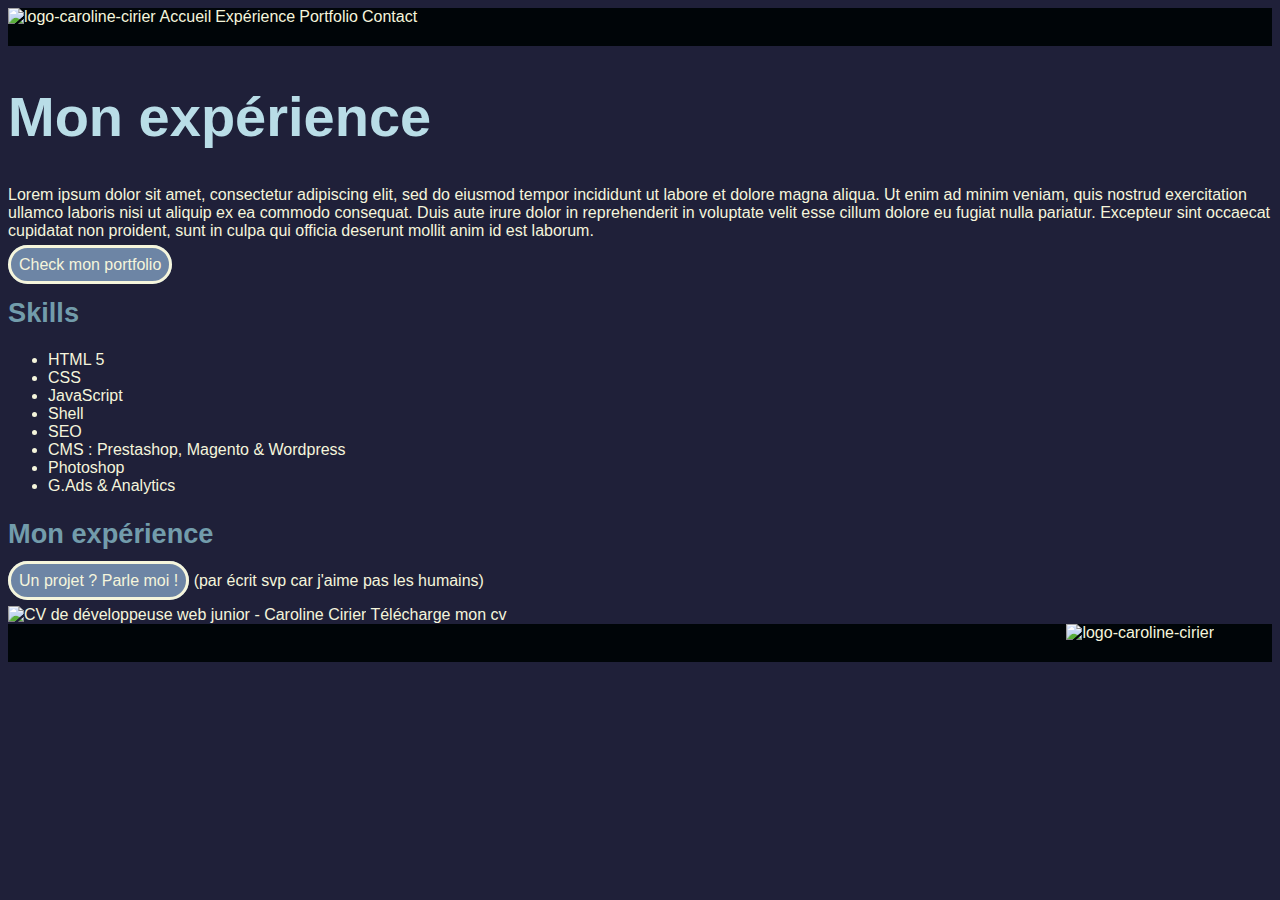
==== experience.html @ 9c713269 "Add files via upload" ====
<!DOCTYPE html>
<html lang="fr">
<head>
    <meta charset="UTF-8">
    <meta name="viewport" content="width=device-width, initial-scale=1.0">
    <title>Expérience - Caroline Cirier</title>
    <link rel="stylesheet" href="style-portfolio.css">
</head>
<body>
    <header>
        <nav>
            <a href="accueil.html"><img src="sources/logo-caroline-cirier.png" alt="logo-caroline-cirier"></a>
            <a href="accueil.html">Accueil</a>
            <a href="experience.html">Expérience</a>
            <a href="page-projets.html">Portfolio</a>
            <a href="">Contact</a>
        </nav>
    </header>

    <main>

        <h1>Mon expérience</h1>
        <p>Lorem ipsum dolor sit amet, consectetur adipiscing elit, sed do eiusmod tempor incididunt ut labore et dolore magna aliqua. Ut enim ad minim veniam, quis nostrud exercitation ullamco laboris nisi ut aliquip ex ea commodo consequat. Duis aute irure dolor in reprehenderit in voluptate velit esse cillum dolore eu fugiat nulla pariatur. Excepteur sint occaecat cupidatat non proident, sunt in culpa qui officia deserunt mollit anim id est laborum.</p>
        <a href="page-projets.html" class="cta-portfolio">Check mon portfolio</a>


        <h2>Skills</h2>
        <ul>
            <li>HTML 5</li>
            <li>CSS</li>
            <li>JavaScript</li>
            <li>Shell</li>
            <li>SEO</li>
            <li>CMS : Prestashop, Magento & Wordpress</li>
            <li>Photoshop</li>
            <li>G.Ads & Analytics</li>
        </ul>

        <h2>Mon expérience</h2>
        
        <p><a href="mailto:cirier.c@gmail.com" target="_blank" class="cta-demande-projet">Un projet ? Parle moi !</a> (par écrit svp car j'aime pas les humains)</p>
        <a href="sources/cv-caroline-cirier-developpeur-web-700px.jpg" target="_blank"><img src="sources/cv-caroline-cirier-developpeur-web-350px.jpg" alt="CV de développeuse web junior - Caroline Cirier" title="Clique pour agrandir"></a>
        <a href="sources/cv_caroline_cirier.pdf" target="_blank">Télécharge mon cv</a>

    </main>

    <footer class="footer">

        <a href="accueil.html"><img src="sources/logo-caroline-cirier.png" alt="logo-caroline-cirier"></a>
        <a href="https://www.linkedin.com/in/caroline-cirier/" target="_blank"><img src="sources/logo-linkedin-blanc.png" alt=""></a>
        <a href="https://github.com/carojy" target="_blank"><img src="sources/logo-github-blanc.png" alt=""></a>

    </footer>

</body>
</html>
---- style-portfolio.css ----
body{
    background-color: #1f2039;
    font-size: 1em;
}

h1{
    color: rgb(185, 221, 231);
    font-family: Verdana, Geneva, Tahoma, sans-serif;
    font-size: 3.5em;
}

h2 {
    color:rgb(114, 156, 171);
    font-family:Verdana, Geneva, Tahoma, sans-serif;
    font-size: 1.7em;
}

p, a, li {
    color: beige;
    font-family:'Trebuchet MS', 'Lucida Sans Unicode', 'Lucida Grande', 'Lucida Sans', Arial, sans-serif

}

a {
    text-decoration: none;
}


footer {
    text-align: right;
    padding: top 20px;
    padding-bottom: 20px;
    padding: left 50px;
    padding-right: 50px;
    background-color: rgb(0, 5, 8);
}

header {
    padding: top 20px;
    padding-bottom: 20px;
    padding: left 50px;
    padding-right: 50px;
    background-color: rgb(0, 5, 8);;
}

.cta-demande-projet, .cta-portfolio, .cta-experience {
border: solid;
border-radius: 50px;
padding: 8px;
background-color: rgba(168, 210, 246, 0.571);
}

.presentation {
    border-right: 1.3px skyblue solid;
    border-bottom: 1.1px skyblue solid;
    padding: 50px;

}
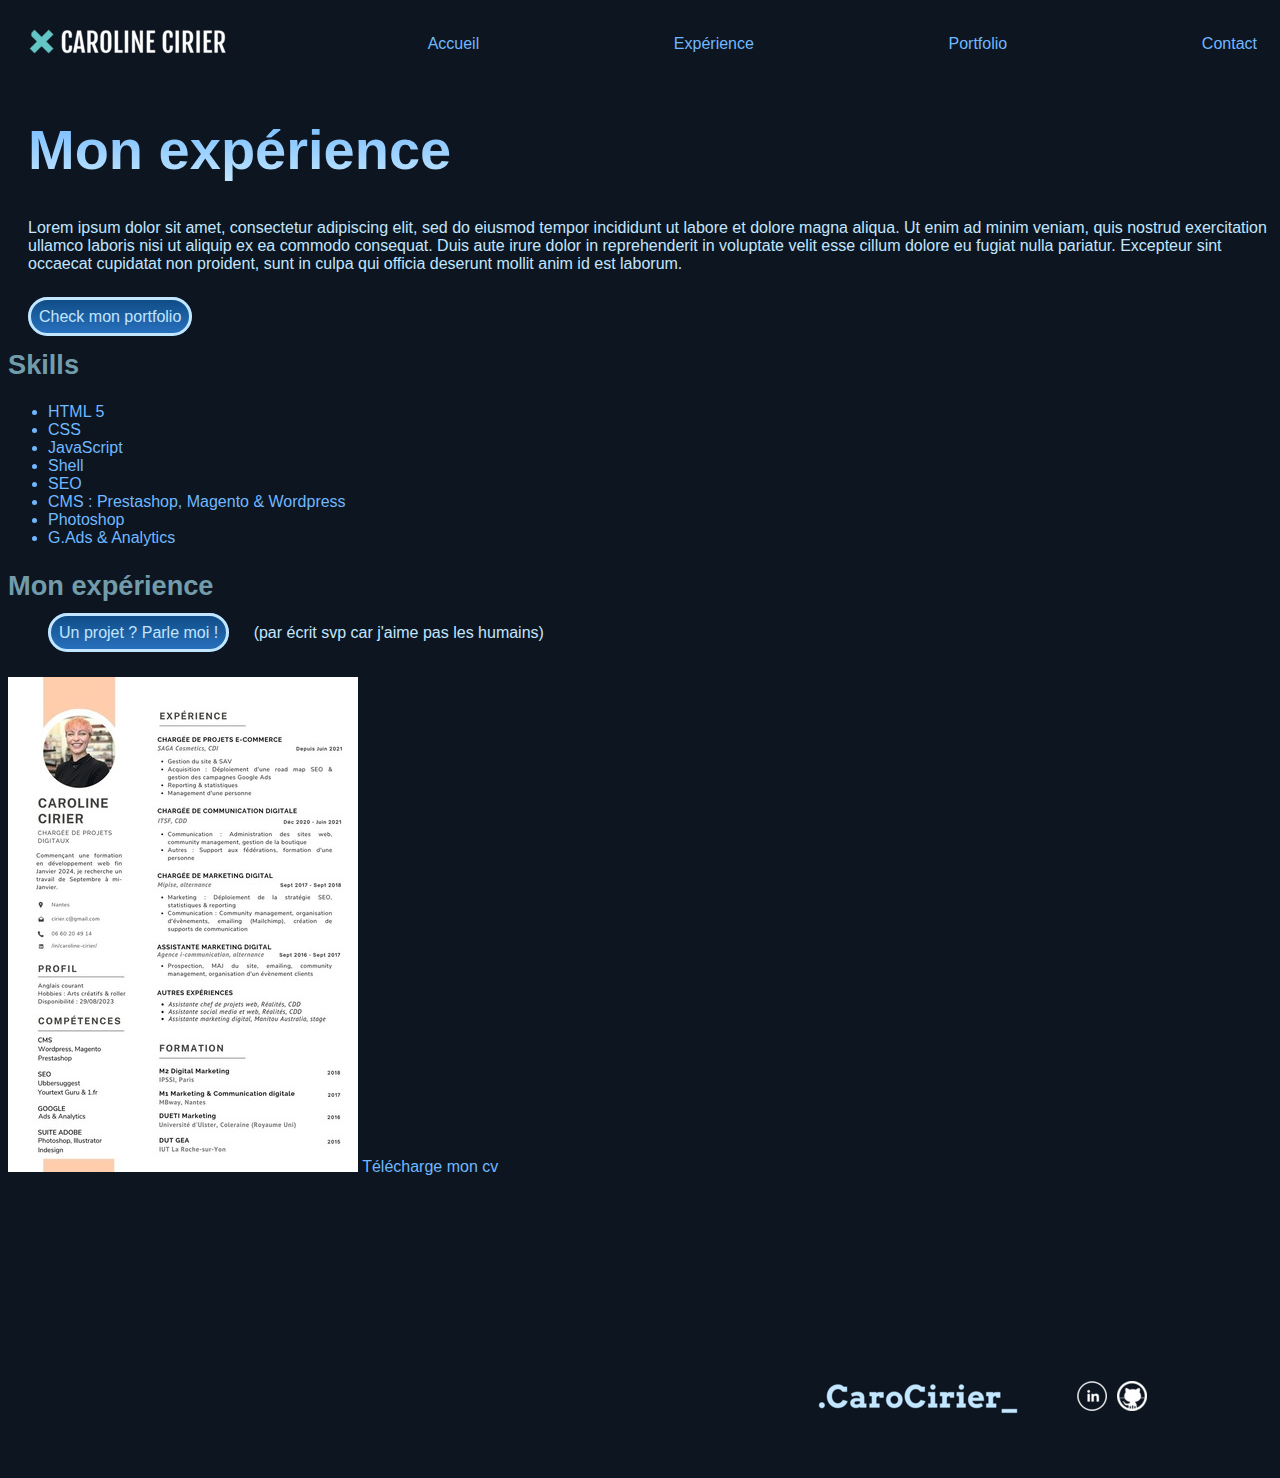
==== commit 858af6c8: "ajout marges" ====
--- a/experience.html
+++ b/experience.html
@@ -3,7 +3,7 @@
 <head>
     <meta charset="UTF-8">
     <meta name="viewport" content="width=device-width, initial-scale=1.0">
-    <title>Expérience - Caroline Cirier</title>
+    <title>Expérience - CaroCirier</title>
     <link rel="stylesheet" href="style-portfolio.css">
 </head>
 <body>
@@ -46,7 +46,7 @@
 
     <footer class="footer">
 
-        <a href="accueil.html"><img src="sources/logo-caroline-cirier.png" alt="logo-caroline-cirier"></a>
+        <a href="accueil.html"><img src="sources/logo-transparent-png-300px.png" alt="logo-caroline-cirier"></a>
         <a href="https://www.linkedin.com/in/caroline-cirier/" target="_blank"><img src="sources/logo-linkedin-blanc.png" alt=""></a>
         <a href="https://github.com/carojy" target="_blank"><img src="sources/logo-github-blanc.png" alt=""></a>
 
--- a/style-portfolio.css
+++ b/style-portfolio.css
@@ -1,58 +1,133 @@
 body{
-    background-color: #1f2039;
+    background-color: #0D1520;
+    color:#70B8FF;
     font-size: 1em;
+    font-family:'Montserrat', sans-serif;
+}
+
+nav{
+    display: flex;
+    flex-direction: row;
+    justify-content: space-between;
+    align-items: center;
+
+    margin-bottom: 0px;
+}
+
+
+nav a {
+    margin: 15px;
+}
+
+.menu{
+    font-size: 1.2em;
+    display: flex;
+    justify-content:flex-end;
+
+    margin-right: 120px;
+}
+
+footer {
+    display: flex;
+    justify-content: end;
+    align-items: center;
+
+    margin-right: 120px;
+    margin-top: 150px;
+}
+
+footer a {
+    margin: 5px;
 }
 
 h1{
-    color: rgb(185, 221, 231);
-    font-family: Verdana, Geneva, Tahoma, sans-serif;
+    background: -webkit-linear-gradient(#70B8FF, #C2E6FF);
+    -webkit-background-clip: text;
+    -webkit-text-fill-color: transparent;
     font-size: 3.5em;
+    
+    margin-left: 20px;
 }
 
 h2 {
     color:rgb(114, 156, 171);
-    font-family:Verdana, Geneva, Tahoma, sans-serif;
     font-size: 1.7em;
 }
 
-p, a, li {
-    color: beige;
-    font-family:'Trebuchet MS', 'Lucida Sans Unicode', 'Lucida Grande', 'Lucida Sans', Arial, sans-serif
+p{
+    color:#C2E6FF;
 
+    margin-left: 20px;
+    margin-bottom: 35px;
 }
 
 a {
+    color: #70B8FF;
     text-decoration: none;
 }
 
+.presentation {
+    border-left: 1.3px skyblue solid;
+    border-bottom: 1.1px skyblue solid;
 
-footer {
-    text-align: right;
-    padding: top 20px;
-    padding-bottom: 20px;
-    padding: left 50px;
-    padding-right: 50px;
-    background-color: rgb(0, 5, 8);
+    display: flex;
+    flex-direction: row;
+    justify-content: space-around;
+
+    width: 80%;
+    padding: 10px;
+    margin-left: 50px;
 }
 
-header {
-    padding: top 20px;
-    padding-bottom: 20px;
-    padding: left 50px;
-    padding-right: 50px;
-    background-color: rgb(0, 5, 8);;
+.presentation img{
+    margin-bottom: 20px;
+    margin-top: 50px;
 }
 
 .cta-demande-projet, .cta-portfolio, .cta-experience {
-border: solid;
-border-radius: 50px;
-padding: 8px;
-background-color: rgba(168, 210, 246, 0.571);
+    background: linear-gradient(#104D87, #2870BD);
+    color: #C2E6FF;
+
+    border: solid;
+    border-radius: 50px;
+
+    padding: 8px;
+    margin: 20px;
 }
 
-.presentation {
-    border-right: 1.3px skyblue solid;
-    border-bottom: 1.1px skyblue solid;
-    padding: 50px;
+.cta-demande-projet:hover, .cta-portfolio:hover, .cta-experience:hover {
+    font-size: large;
+    text-decoration: none;
+  }
 
+
+.typewriter-box {
+    display:inline-block;
+
+    margin-top: 0px; 
 }
+
+.typewriter-anim {
+    font-size: 3em;
+    font-family: monospace;
+    letter-spacing: 5px;
+    border-right: 5px solid;
+    white-space: nowrap;
+    overflow: hidden;
+    
+    animation: 
+        typing 3s steps(18),
+        cursor .5s step-end infinite alternate;
+
+    margin-top: 0px;
+    width: 100%;
+}
+
+@keyframes cursor {
+    50% { border-color: transparent}
+}
+
+@keyframes typing {
+    from {width: 0}
+}
+
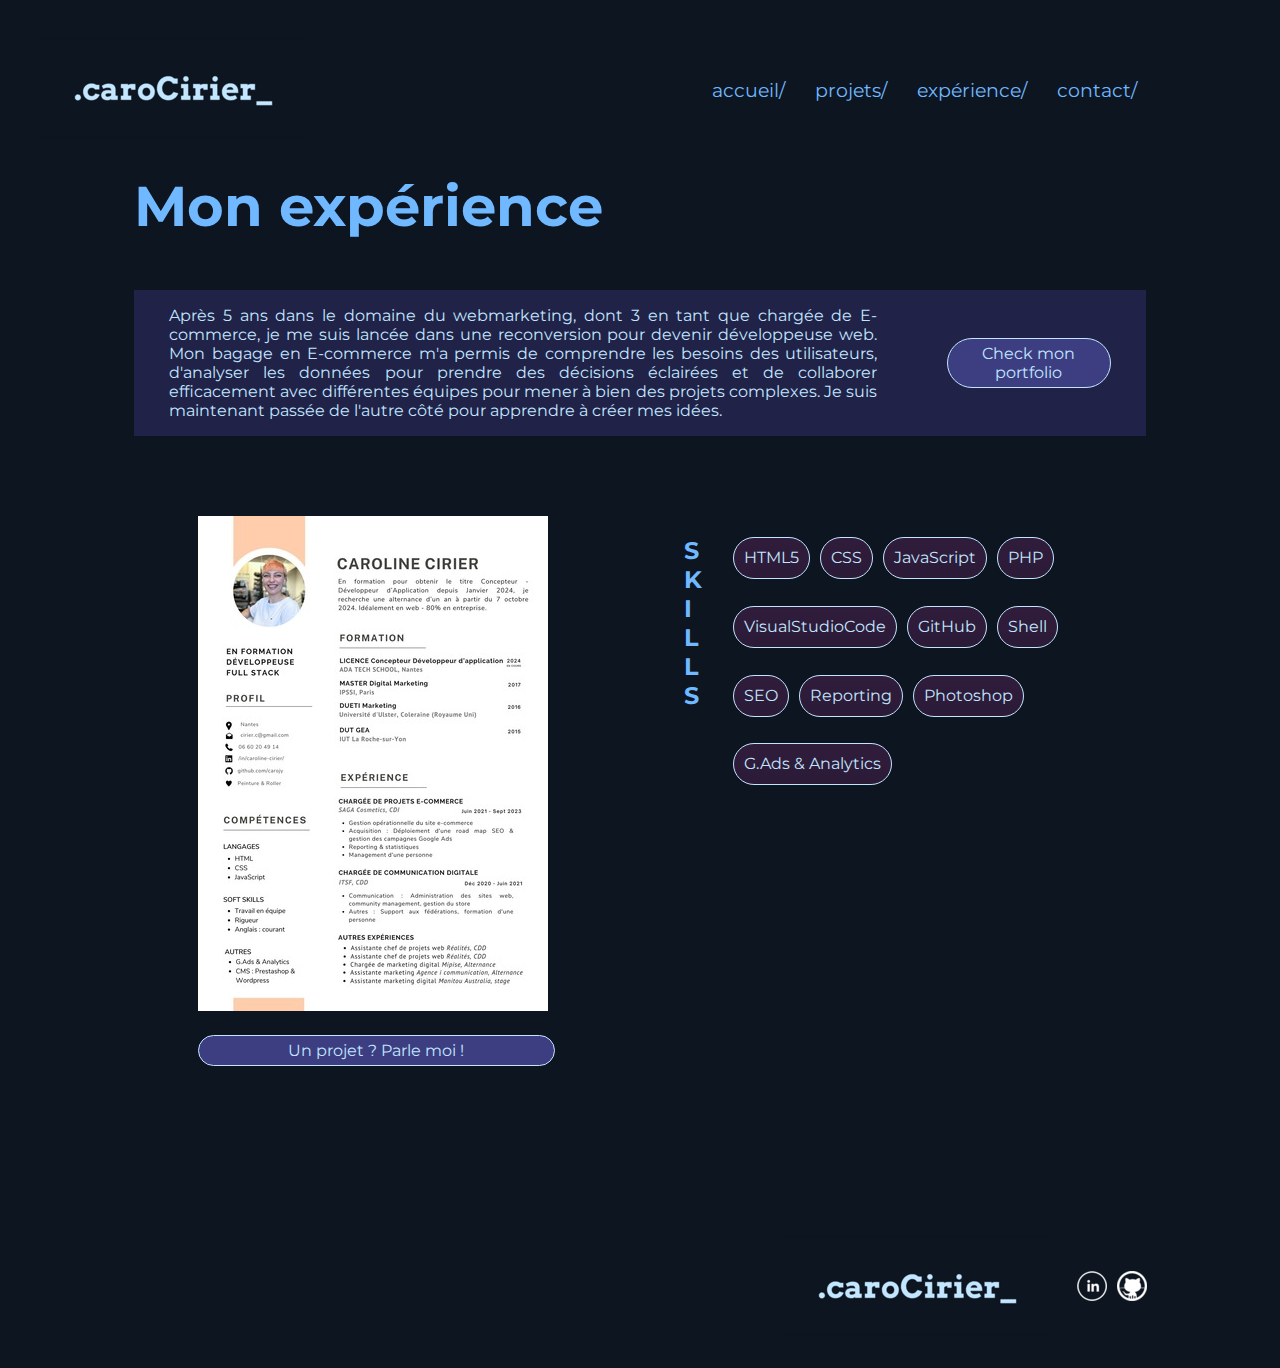
==== commit a5a82605: "ajout marges et page projets" ====
--- a/experience.html
+++ b/experience.html
@@ -4,51 +4,66 @@
     <meta charset="UTF-8">
     <meta name="viewport" content="width=device-width, initial-scale=1.0">
     <title>Expérience - CaroCirier</title>
-    <link rel="stylesheet" href="style-portfolio.css">
+    <link rel="stylesheet" href="style-experience.css">
+
+    <link rel="preconnect" href="https://fonts.googleapis.com">
+    <link rel="preconnect" href="https://fonts.gstatic.com" crossorigin>
+    <link href="https://fonts.googleapis.com/css2?family=Manrope&family=Montserrat&display=swap" rel="stylesheet">
 </head>
 <body>
     <header>
         <nav>
-            <a href="accueil.html"><img src="sources/logo-caroline-cirier.png" alt="logo-caroline-cirier"></a>
-            <a href="accueil.html">Accueil</a>
-            <a href="experience.html">Expérience</a>
-            <a href="page-projets.html">Portfolio</a>
-            <a href="">Contact</a>
+            <a href="accueil.html"><img src="sources/logo-transparent-png.png" alt="logo-caroline-cirier"></a>
+        <div class="menu">
+            <a href="accueil.html">accueil/</a>
+            <a href="page-projets.html">projets/</a>
+            <a href="experience.html">expérience/</a>
+            <a href="">contact/</a>
+        </div>
         </nav>
     </header>
 
     <main>
 
         <h1>Mon expérience</h1>
-        <p>Lorem ipsum dolor sit amet, consectetur adipiscing elit, sed do eiusmod tempor incididunt ut labore et dolore magna aliqua. Ut enim ad minim veniam, quis nostrud exercitation ullamco laboris nisi ut aliquip ex ea commodo consequat. Duis aute irure dolor in reprehenderit in voluptate velit esse cillum dolore eu fugiat nulla pariatur. Excepteur sint occaecat cupidatat non proident, sunt in culpa qui officia deserunt mollit anim id est laborum.</p>
-        <a href="page-projets.html" class="cta-portfolio">Check mon portfolio</a>
+        <div class="entete">
+            <p>Après 5 ans dans le domaine du webmarketing, dont 3 en tant que chargée de E-commerce, je me suis lancée dans une reconversion pour devenir développeuse web. Mon bagage en E-commerce m'a permis de comprendre les besoins des utilisateurs, d'analyser les données pour prendre des décisions éclairées et de collaborer efficacement avec différentes équipes pour mener à bien des projets complexes. Je suis maintenant passée de l'autre côté pour apprendre à créer mes idées.</p>
+            <a href="page-projets.html" class="cta-portfolio">Check mon portfolio</a>
+        </div>
 
 
-        <h2>Skills</h2>
-        <ul>
-            <li>HTML 5</li>
-            <li>CSS</li>
-            <li>JavaScript</li>
-            <li>Shell</li>
-            <li>SEO</li>
-            <li>CMS : Prestashop, Magento & Wordpress</li>
-            <li>Photoshop</li>
-            <li>G.Ads & Analytics</li>
-        </ul>
+        <div class="experience">
+            <div class="CV">
+                <a href="sources/cv-caroline-cirier-developpeur-web-700px.jpg" target="_blank"><img src="sources/cv-caroline-cirier-developpeur-web-350px.jpg" alt="CV de développeuse web junior - Caroline Cirier" title="Clique pour agrandir"></a>
+                <a href="mailto:cirier.c@gmail.com" target="_blank" class="cta-demande-projet">Un projet ? Parle moi !</a>
+            </div>
 
-        <h2>Mon expérience</h2>
-        
-        <p><a href="mailto:cirier.c@gmail.com" target="_blank" class="cta-demande-projet">Un projet ? Parle moi !</a> (par écrit svp car j'aime pas les humains)</p>
-        <a href="sources/cv-caroline-cirier-developpeur-web-700px.jpg" target="_blank"><img src="sources/cv-caroline-cirier-developpeur-web-350px.jpg" alt="CV de développeuse web junior - Caroline Cirier" title="Clique pour agrandir"></a>
-        <a href="sources/cv_caroline_cirier.pdf" target="_blank">Télécharge mon cv</a>
+            <div class="skills">
+                <h2>S<br>K<br>I<br>L<br>L<br>S</h2>
+                <p>
+                    <span class="bulle">HTML5</span>
+                    <span class="bulle">CSS</span>
+                    <span class="bulle">JavaScript</span>
+                    <span class="bulle">PHP</span>
+                    <span class="bulle">VisualStudioCode</span>
+                    <span class="bulle">GitHub</span>
+                    <span class="bulle">Shell</span>
+                    <span class="bulle">SEO</span>
+                    <span class="bulle">Reporting</span>
+                    <span class="bulle">Photoshop</span>
+                    <span class="bulle">G.Ads & Analytics</span>
+                </p>
+            </div>
+            
+        </div>
 
     </main>
 
     <footer class="footer">
 
-        <a href="accueil.html"><img src="sources/logo-transparent-png-300px.png" alt="logo-caroline-cirier"></a>
-        <a href="https://www.linkedin.com/in/caroline-cirier/" target="_blank"><img src="sources/logo-linkedin-blanc.png" alt=""></a>
-        <a href="https://github.com/carojy" target="_blank"><img src="sources/logo-github-blanc.png" alt=""></a>
+        <a href="accueil.html"><img src="sources/logo-transparent-png.png" alt="logo-caroline-cirier"></a>
+        <a href="https://www.linkedin.com/in/caroline-cirier/" target="_blank"><img src="sources/logo-linkedin-blanc.png" alt="logo linkedin"></a>
+        <a href="https://github.com/carojy" target="_blank"><img src="sources/logo-github-blanc.png" alt="logo github"></a>
 
     </footer>
 
--- a/style-experience.css
+++ b/style-experience.css
@@ -0,0 +1,146 @@
+body{
+    background-color: #0D1520;
+    color:#70B8FF;
+    font-size: 1em;
+    font-family:'Montserrat', sans-serif;
+}
+
+nav{
+    display: flex;
+    flex-direction: row;
+    justify-content: space-between;
+    align-items: center;
+
+    margin-bottom: 0px;
+}
+
+nav a {
+    margin: 15px;
+}
+
+.menu{
+    font-size: 1.2em;
+    display: flex;
+    justify-content:flex-end;
+
+    margin-right: 120px;
+}
+
+footer {
+    display: flex;
+    justify-content: end;
+    align-items: center;
+
+    margin-right: 120px;
+    margin-top: 150px;
+}
+
+footer a {
+    margin: 5px;
+}
+
+h1{
+    color: linear-gradient(#70B8FF, #C2E6FF);
+    font-size: 3.5em;
+    
+
+    width: 80%;
+    margin: 0 auto 50px auto;
+}
+
+a {
+    color: #70B8FF;
+    text-decoration: none;
+}
+
+.entete {
+    background-color: #202248;
+    display: flex;
+    justify-content: space-around;
+    align-items: center;
+
+    width: 80%;
+    margin: 0 auto 80px auto;
+}
+
+.entete p {
+    color:#C2E6FF;
+    text-align: justify;
+
+    width: 70%;
+}
+
+.cta-portfolio, .cta-demande-projet {
+    background: #3D3E82;
+    color: #C2E6FF;
+    text-align: center;
+
+    border: solid;
+    border-width: 0.1em;
+    border-radius: 50px;
+
+    padding: 5px 5px 5px 5px;
+    width: 78%;
+}
+
+.cta-portfolio {
+    width: 15%;
+    height: 30%;
+}
+
+.cta-portfolio:hover, .cta-demande-projet:hover {
+    background-color: #3d3e8293;
+    text-decoration: none;
+  }
+
+.experience{
+    display: flex;
+
+    width: 70%;
+    margin:50px auto 0 auto;
+}
+
+.CV {
+    display: flex;
+    flex-direction: column;
+
+    width: 50%;
+}
+
+.CV img {
+    margin-bottom: 20px;
+}
+
+
+.skills{
+    display: flex;
+    justify-content: flex-end;
+    
+    width: 50%;
+}
+
+.skills h2{
+    width: 10%;
+}
+
+.skills p{
+    display: flex;
+    flex-wrap: wrap;
+
+    width: 80%;
+    height: 50%;
+}
+.bulle{ 
+    background: linear-gradient(#301c3b, #301c3bdc);
+    color: #C2E6FF;
+    text-align: center;
+
+    border: solid;
+    border-width: 0.1em;
+    border-radius: 50px;
+
+    height: 20px;
+    margin: 5px;
+    padding: 10px;
+}
+
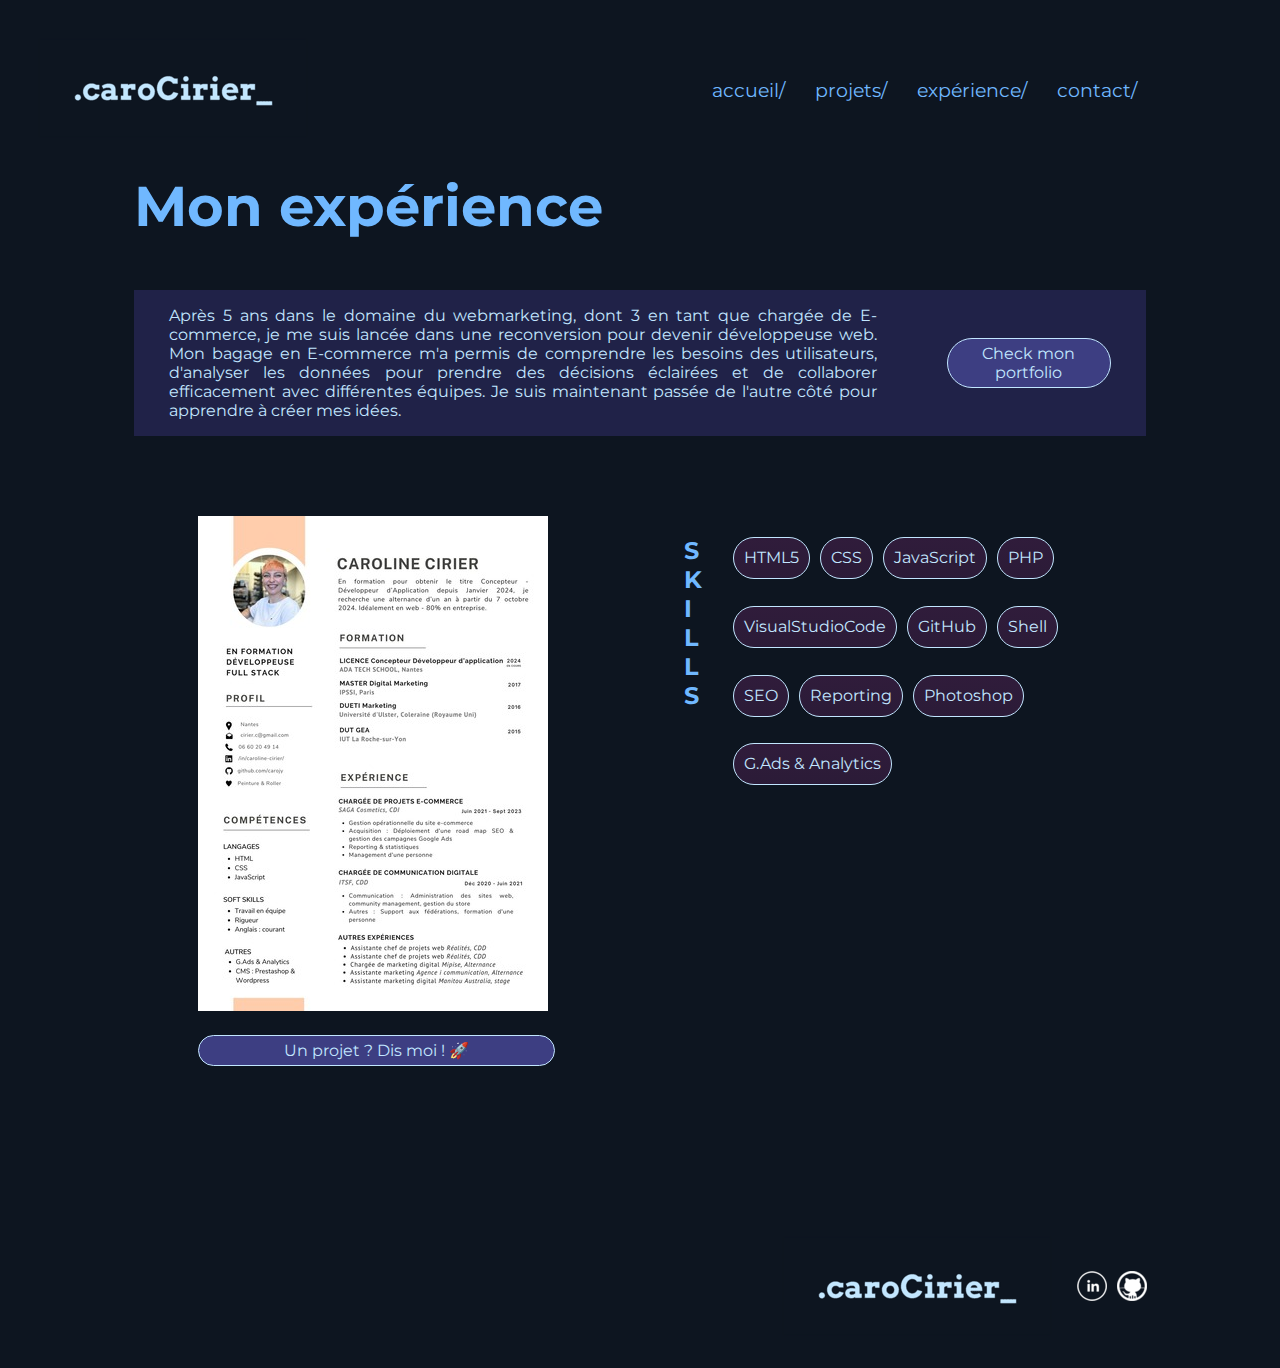
==== commit e30c77d3: "sauvegarde" ====
--- a/experience.html
+++ b/experience.html
@@ -18,7 +18,7 @@
             <a href="accueil.html">accueil/</a>
             <a href="page-projets.html">projets/</a>
             <a href="experience.html">expérience/</a>
-            <a href="">contact/</a>
+            <a href="contact.html">contact/</a>
         </div>
         </nav>
     </header>
@@ -27,7 +27,7 @@
 
         <h1>Mon expérience</h1>
         <div class="entete">
-            <p>Après 5 ans dans le domaine du webmarketing, dont 3 en tant que chargée de E-commerce, je me suis lancée dans une reconversion pour devenir développeuse web. Mon bagage en E-commerce m'a permis de comprendre les besoins des utilisateurs, d'analyser les données pour prendre des décisions éclairées et de collaborer efficacement avec différentes équipes pour mener à bien des projets complexes. Je suis maintenant passée de l'autre côté pour apprendre à créer mes idées.</p>
+            <p>Après 5 ans dans le domaine du webmarketing, dont 3 en tant que chargée de E-commerce, je me suis lancée dans une reconversion pour devenir développeuse web. Mon bagage en E-commerce m'a permis de comprendre les besoins des utilisateurs, d'analyser les données pour prendre des décisions éclairées et de collaborer efficacement avec différentes équipes. Je suis maintenant passée de l'autre côté pour apprendre à créer mes idées.</p>
             <a href="page-projets.html" class="cta-portfolio">Check mon portfolio</a>
         </div>
 
@@ -35,7 +35,7 @@
         <div class="experience">
             <div class="CV">
                 <a href="sources/cv-caroline-cirier-developpeur-web-700px.jpg" target="_blank"><img src="sources/cv-caroline-cirier-developpeur-web-350px.jpg" alt="CV de développeuse web junior - Caroline Cirier" title="Clique pour agrandir"></a>
-                <a href="mailto:cirier.c@gmail.com" target="_blank" class="cta-demande-projet">Un projet ? Parle moi !</a>
+                <a href="mailto:cirier.c@gmail.com" target="_blank" class="cta-demande-projet">Un projet ? Dis moi ! &#x1F680;</a>
             </div>
 
             <div class="skills">
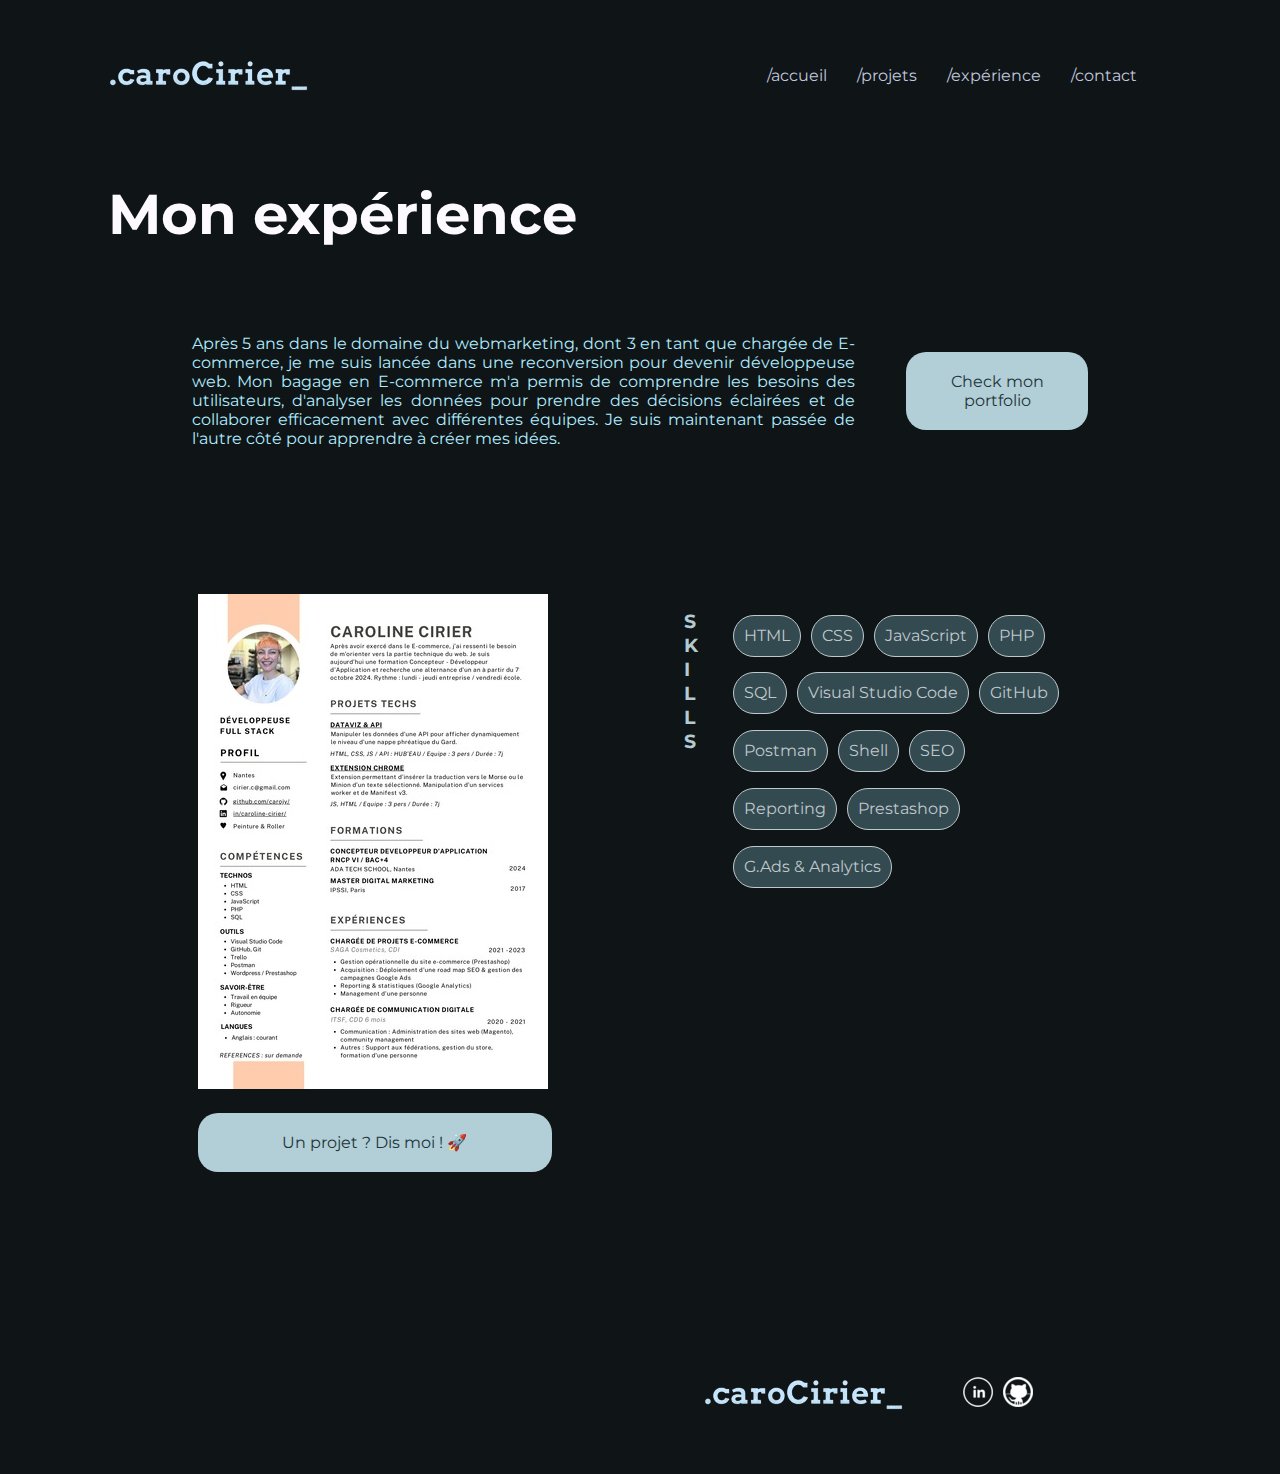
==== commit 623de53e: "maj css" ====
--- a/experience.html
+++ b/experience.html
@@ -4,24 +4,37 @@
     <meta charset="UTF-8">
     <meta name="viewport" content="width=device-width, initial-scale=1.0">
     <title>Expérience - CaroCirier</title>
-    <link rel="stylesheet" href="style-experience.css">
+    <link rel="stylesheet" href="styles.css">
 
     <link rel="preconnect" href="https://fonts.googleapis.com">
     <link rel="preconnect" href="https://fonts.gstatic.com" crossorigin>
     <link href="https://fonts.googleapis.com/css2?family=Manrope&family=Montserrat&display=swap" rel="stylesheet">
+
+
+    
 </head>
 <body>
-    <header>
-        <nav>
-            <a href="accueil.html"><img src="sources/logo-transparent-png.png" alt="logo-caroline-cirier"></a>
-        <div class="menu">
-            <a href="accueil.html">accueil/</a>
-            <a href="page-projets.html">projets/</a>
-            <a href="experience.html">expérience/</a>
-            <a href="contact.html">contact/</a>
-        </div>
-        </nav>
-    </header>
+    <nav id="nav">
+        <a href="https://carocirier.fr/" class="logo"><img src="sources/logo.png" alt="logo-caroline-cirier"></a>
+
+        <ul>
+            <li>
+                <a href="https://carocirier.fr/">/accueil</a>
+            </li>
+            <li>
+                <a href="page-projets.html">/projets</a>
+            </li>
+            <li>
+                <a href="experience.html">/expérience</a>
+            </li>
+            <li>
+                <a href="contact.php">/contact</a>
+            </li>
+        </ul>
+
+        <div id="icons"></div>
+    
+    </nav>
 
     <main>
 
@@ -35,22 +48,24 @@
         <div class="experience">
             <div class="CV">
                 <a href="sources/cv-caroline-cirier-developpeur-web-700px.jpg" target="_blank"><img src="sources/cv-caroline-cirier-developpeur-web-350px.jpg" alt="CV de développeuse web junior - Caroline Cirier" title="Clique pour agrandir"></a>
-                <a href="mailto:cirier.c@gmail.com" target="_blank" class="cta-demande-projet">Un projet ? Dis moi ! &#x1F680;</a>
+                <a href="mailto:cirier.c@gmail.com" target="_blank" class="cta-contact">Un projet ? Dis moi ! &#x1F680;</a>
             </div>
 
             <div class="skills">
                 <h2>S<br>K<br>I<br>L<br>L<br>S</h2>
                 <p>
-                    <span class="bulle">HTML5</span>
+                    <span class="bulle">HTML</span>
                     <span class="bulle">CSS</span>
                     <span class="bulle">JavaScript</span>
                     <span class="bulle">PHP</span>
-                    <span class="bulle">VisualStudioCode</span>
+                    <span class="bulle">SQL</span>
+                    <span class="bulle">Visual Studio Code</span>
                     <span class="bulle">GitHub</span>
+                    <span class="bulle">Postman</span>
                     <span class="bulle">Shell</span>
                     <span class="bulle">SEO</span>
                     <span class="bulle">Reporting</span>
-                    <span class="bulle">Photoshop</span>
+                    <span class="bulle">Prestashop</span>
                     <span class="bulle">G.Ads & Analytics</span>
                 </p>
             </div>
@@ -61,11 +76,11 @@
 
     <footer class="footer">
 
-        <a href="accueil.html"><img src="sources/logo-transparent-png.png" alt="logo-caroline-cirier"></a>
+        <a href="https://carocirier.fr/"><img src="sources/logo.png" alt="logo-caroline-cirier"></a>
         <a href="https://www.linkedin.com/in/caroline-cirier/" target="_blank"><img src="sources/logo-linkedin-blanc.png" alt="logo linkedin"></a>
         <a href="https://github.com/carojy" target="_blank"><img src="sources/logo-github-blanc.png" alt="logo github"></a>
 
     </footer>
-
+    <script src="script_portfolio.js"></script>
 </body>
 </html>--- a/styles.css
+++ b/styles.css
@@ -0,0 +1,535 @@
+/*COMMUN*/
+
+body{
+    background-color: #0f1416;
+    color:#fdfaff;
+    font-size: 1em;
+    font-family:'Montserrat', sans-serif;
+}
+
+
+.logo{
+    margin-left: 50px;
+}
+
+
+li {
+    list-style: none;
+}
+
+
+li a {
+    color: #c0c8df;
+
+    padding: 15px;
+}
+
+
+a, a:visited {
+    text-decoration: none;
+}
+
+
+nav{
+    display: flex;
+    align-items: center;
+}
+
+
+nav ul {
+    display: flex;
+    justify-content: flex-end;
+
+    margin-right: 120px;
+    width: 60vw;
+}
+
+
+#icons {
+    cursor: pointer;
+    display: none;
+
+    margin-left: 50vw;
+}
+
+
+.logo{
+    width: 30vw;
+}
+
+
+footer {
+    display: flex;
+    flex-direction: row;
+    align-items: center;
+
+    margin-left: 50vw;
+    margin-right: 15vw;
+    margin-top: 150px;
+}
+
+
+footer a {
+    margin: 5px;
+}
+
+
+h1{
+    color: #fdfaff;
+    font-size: 3.5em;
+    
+    margin-left: 100px;
+}
+
+
+h2 {
+    color:#b2cbd3;
+    font-size: 1.2em;
+
+    margin-left: 20px;
+}
+
+
+
+/*ACCUEIL*/
+
+.presentation {
+    display: flex;
+    flex-direction: row;
+    justify-content: space-around;
+
+    width: 75%;
+    padding: 10px;
+    margin-left: 80px;
+}
+
+
+.presentation h1{
+    margin: 20px 0 0 20px;
+}
+
+
+.presentation img{
+    margin-bottom: 20px;
+    margin-top: 25px;
+}
+
+
+.cta-experience {
+    background-color: #0f1416;
+    border: 0.1px solid #899295;
+    border-radius: 20px;
+    color: #85d1e8;
+    font-size: 1em;
+    
+    padding: 8px;
+    margin: 20px;
+}
+
+
+.cta-experience:hover {
+    background-color:#182226;
+    text-decoration: none;
+}
+
+
+.typewriter-box {
+    display:inline-block;
+
+    margin-top: 0px; 
+}
+
+.typewriter-anim {
+    font-size: 3em;
+    font-family: monospace;
+    letter-spacing: 4px;
+    border-right: 5px solid;
+    white-space: nowrap;
+    overflow: hidden;
+    
+    animation: 
+        typing 3s steps(25),
+        cursor .5s step-end infinite alternate;
+
+    margin-top: 0px;
+    width: 100%;
+}
+
+@keyframes cursor {
+    50% { border-color: transparent};
+}
+
+@keyframes typing {
+    from {width: 0};
+}
+
+
+.texte {
+    color:#c0c4eb;
+
+    width: 80%;
+    margin: 0 40px 35px 20px;
+
+}
+
+
+.presentation .logos-social-media a {
+    margin-left: 10px;
+}
+
+
+.presentation .logos-social-media {
+    margin-left: 10px;
+}
+
+
+/* PROJETS */
+
+.projets {
+    display: grid;
+    grid-template-columns: 1fr 1fr;
+    grid-template-rows: 300px 300px;
+    gap: 55px;
+    
+    width: 80%;
+    margin: 0 auto 0 auto;
+    padding-bottom: 50px;
+}
+
+
+.projets img {
+    width: 100%;
+    height: 100%;
+
+}
+
+
+.lien-conteneur-projet {
+    position: relative;
+}
+
+
+.projet-hover {
+    position: absolute;
+    top: 0;
+    left: 0;
+    right: 0;
+    bottom: 0;
+    display: flex;
+    align-items: center;
+    justify-content: center;
+    font-size: 1.2em;
+    color: white;
+    background-color: rgba(0, 0, 0, 0.7);
+    display: none;
+
+}
+
+
+.text-hover{
+    width: 80%;
+
+}
+
+
+.voir-github{
+    font-size: small;
+}
+
+
+.lien-conteneur-projet:hover .projet-hover {
+    display: flex;
+}
+  
+
+.entete .cta-demande-projet{
+    padding: 20px;
+}
+
+/*EXPERIENCE*/
+
+.entete {
+    display: flex;
+    justify-content: space-around;
+    align-items: center;
+
+    width: 75%;
+    padding: 10px;
+    margin: 60px auto 120px auto;
+}
+
+
+.entete p {
+    color:#b0ecff;
+    text-align: justify;
+
+    width: 70%;
+}
+
+
+.cta-portfolio, .cta-demande-projet, .cta-contact {
+    background: #b2ced6;
+    color: #1d343a;
+    text-align: center;
+    border-width: 0.1em;
+    border-radius: 20px;
+
+    padding: 20px;
+}
+
+
+.cta-portfolio {
+    width: 15%;
+    height: 30%;
+}
+
+
+.cta-portfolio:hover, .cta-demande-projet:hover, .cta-contact:hover {
+    background-color: #bbcfd4;
+    text-decoration: none;
+}
+
+
+.experience{
+    display: flex;
+
+    width: 70%;
+    margin:50px auto 0 auto;
+}
+
+
+.CV {
+    display: flex;
+    flex-direction: column;
+
+    width: 50%;
+}
+
+
+.CV img {
+    margin-bottom: 20px;
+}
+
+
+.skills{
+    display: flex;
+    justify-content: flex-end;
+    
+    width: 50%;
+}
+
+
+.skills h2{
+    width: 10%;
+}
+
+
+.skills p{
+    display: flex;
+    flex-wrap: wrap;
+
+    width: 80%;
+    height: 50%;
+}
+
+
+.bulle{ 
+    background: #344a51;
+    color: #bfc8cb;
+    text-align: center;
+
+    border: solid;
+    border-width: 0.1em;
+    border-radius: 50px;
+
+    height: 20px;
+    margin: 5px;
+    padding: 10px;
+}
+
+
+.cta-contact{
+    width: 71%;
+}
+
+
+
+/* CONTACT */
+
+
+form {
+    display:flex;
+    flex-direction: column;
+
+    margin: auto;
+    width: 50%;
+}
+
+
+input, textarea {
+    padding: 10px;
+    color: #cee7ef;
+    border:0.5px solid #bfc8cb;
+    background-color:#1d222a;
+    outline: none;
+    border-radius: 15px;
+
+    margin: 25px 0px 25px 0;
+}
+
+
+fieldset{
+    background-color: #004e5d;
+    border-radius: 6px;
+    border:1px solid #b0ecff;
+
+    margin-top: 30px;
+}
+
+
+.text-box{
+    display: flex;
+    justify-content: center;
+    flex-direction: column;
+}
+
+
+legend {
+    background-color: #b2cbd3;
+    border-radius: 5px;
+    color: #0f1416;
+
+    padding: 5px;
+}
+
+
+label{
+    padding: 5px;
+    margin-top: 20px;
+}
+
+
+#bouton{
+    background-color: #0f1416;
+    border: 0.1px solid #899295;
+    border-radius: 20px;
+    color: #85d1e8;
+}
+
+
+#bouton:hover{
+    background-color:#182226;
+}
+
+
+.message {
+    margin: 50px 100px 50px 100px;
+}
+
+/* RESPONSIVITE */
+
+@media(max-width:850px){
+    body{
+        margin: 0;
+        padding: 0;
+        width: 90%;
+    }
+
+    #icons{
+        display: block;
+    }
+
+    #icons::before{
+        content: "\2630";
+        font-size: 2rem;
+        color:#4eaba980;
+    }
+
+    .active #icons::before{
+        content: "\2715";
+        position: absolute;
+        font-size: 2rem;
+        color:black;
+        font-weight: bold;
+        background-color: #71fff65c;
+        transition: 0.70s;
+        
+        margin-top: 15px;
+    }
+
+    nav{
+        font-size: 2em;
+        width: 100%;
+    }
+    
+    nav ul{
+        position: fixed;
+        left: -150%;
+        top: 5%;
+        flex-direction: column;
+
+        text-align: center;
+        transition: 0.30s;
+        background:#71fff5;
+        border-radius: 15px;
+
+        padding: 0;
+        width: 100%;
+
+    }
+
+    nav li{
+        padding: 20px 0;
+    }
+
+    nav.active ul{
+        left:0;
+        width: 80%;
+
+        margin-left: 10vw;
+    }
+
+    a{
+        text-transform: uppercase;
+    }
+
+    nav a, nav a:visited {
+        color: black;
+        text-decoration: none;
+    }
+
+    .presentation {
+        display: flex;
+        flex-direction: column;
+        justify-content: center;
+    }
+
+    .texte{
+        margin: 0 40px 53px 20px;
+    }
+
+    .presentation img{
+        margin-bottom: 0px;
+        margin-top: 50px;
+    }
+
+    .typewriter-anim {
+        font-size: 2.2em;
+    }
+
+    .logos-social-media a {
+        display: flex;
+        flex-direction: row;
+
+        margin-right: 2vw;
+        margin-left: 0;
+    }
+
+    #logo-footer {
+        width: 60%;
+    }
+
+    footer {
+        margin-left: 0px;
+    }
+}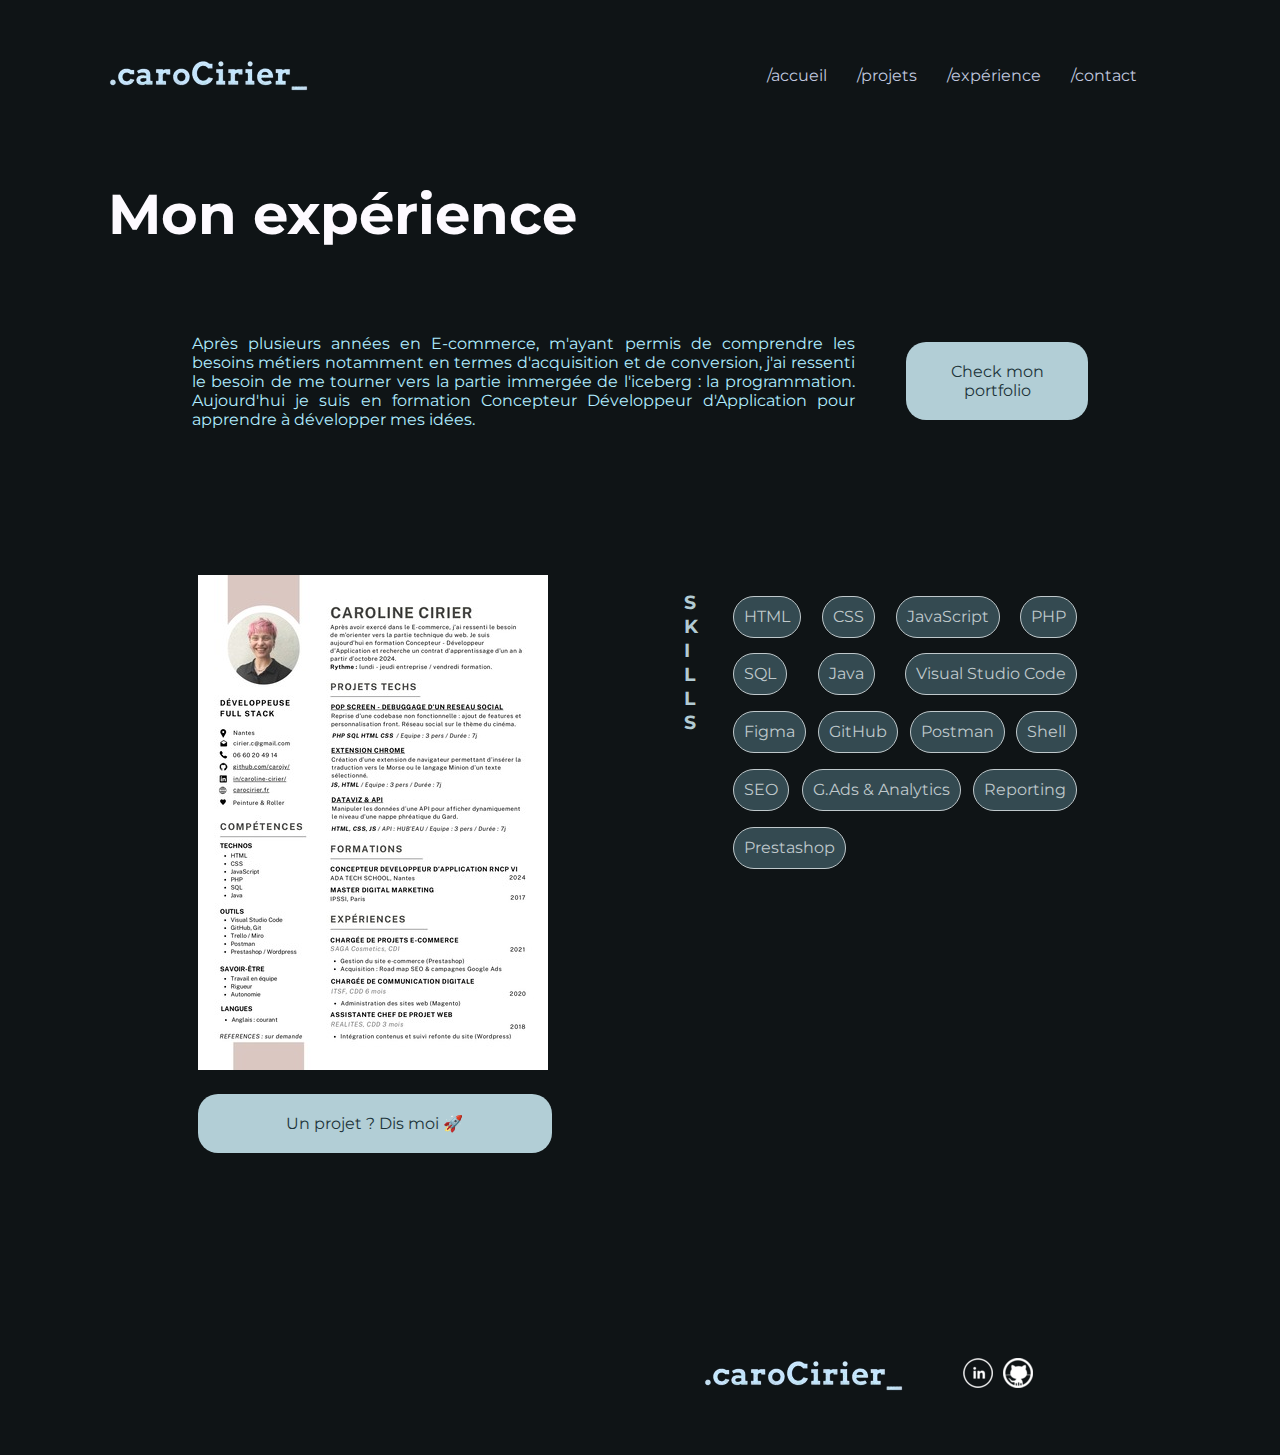
==== commit efef1fed: "clean code" ====
--- a/experience.html
+++ b/experience.html
@@ -3,13 +3,20 @@
 <head>
     <meta charset="UTF-8">
     <meta name="viewport" content="width=device-width, initial-scale=1.0">
-    <title>Expérience - CaroCirier</title>
+    <title>Expérience - caroCirier</title>
     <link rel="stylesheet" href="styles.css">
 
     <link rel="preconnect" href="https://fonts.googleapis.com">
     <link rel="preconnect" href="https://fonts.gstatic.com" crossorigin>
     <link href="https://fonts.googleapis.com/css2?family=Manrope&family=Montserrat&display=swap" rel="stylesheet">
 
+    <link rel="apple-touch-icon" sizes="180x180" href="sources/favicon/apple-touch-icon.png">
+    <link rel="icon" type="image/png" sizes="32x32" href="sources/favicon/favicon-32x32.png">
+    <link rel="icon" type="image/png" sizes="16x16" href="sources/favicon/favicon-16x16.png">
+    <link rel="manifest" href="sources/favicon/site.webmanifest">
+    <link rel="mask-icon" href="sources/favicon/safari-pinned-tab.svg" color="#5bbad5">
+    <meta name="msapplication-TileColor" content="#da532c">
+    <meta name="theme-color" content="#ffffff">
 
     
 </head>
@@ -40,7 +47,7 @@
 
         <h1>Mon expérience</h1>
         <div class="entete">
-            <p>Après 5 ans dans le domaine du webmarketing, dont 3 en tant que chargée de E-commerce, je me suis lancée dans une reconversion pour devenir développeuse web. Mon bagage en E-commerce m'a permis de comprendre les besoins des utilisateurs, d'analyser les données pour prendre des décisions éclairées et de collaborer efficacement avec différentes équipes. Je suis maintenant passée de l'autre côté pour apprendre à créer mes idées.</p>
+            <p>Après plusieurs années en E-commerce, m'ayant permis de comprendre les besoins métiers notamment en termes d'acquisition et de conversion, j'ai ressenti le besoin de me tourner vers la partie immergée de l'iceberg : la programmation. Aujourd'hui je suis en formation Concepteur Développeur d'Application pour apprendre à développer mes idées.</p>
             <a href="page-projets.html" class="cta-portfolio">Check mon portfolio</a>
         </div>
 
@@ -48,7 +55,7 @@
         <div class="experience">
             <div class="CV">
                 <a href="sources/cv-caroline-cirier-developpeur-web-700px.jpg" target="_blank"><img src="sources/cv-caroline-cirier-developpeur-web-350px.jpg" alt="CV de développeuse web junior - Caroline Cirier" title="Clique pour agrandir"></a>
-                <a href="mailto:cirier.c@gmail.com" target="_blank" class="cta-contact">Un projet ? Dis moi ! &#x1F680;</a>
+                <a href="mailto:cirier.c@gmail.com" target="_blank" class="cta-contact">Un projet ? Dis moi &#x1F680;</a>
             </div>
 
             <div class="skills">
@@ -59,14 +66,18 @@
                     <span class="bulle">JavaScript</span>
                     <span class="bulle">PHP</span>
                     <span class="bulle">SQL</span>
+                    <span class="bulle">Java</span>
                     <span class="bulle">Visual Studio Code</span>
+                    <span class="bulle">Figma</span>
                     <span class="bulle">GitHub</span>
+                    
                     <span class="bulle">Postman</span>
                     <span class="bulle">Shell</span>
                     <span class="bulle">SEO</span>
+                    <span class="bulle">G.Ads & Analytics</span>
                     <span class="bulle">Reporting</span>
                     <span class="bulle">Prestashop</span>
-                    <span class="bulle">G.Ads & Analytics</span>
+                    
                 </p>
             </div>
             
--- a/styles.css
+++ b/styles.css
@@ -63,9 +63,7 @@
     flex-direction: row;
     align-items: center;
 
-    margin-left: 50vw;
-    margin-right: 15vw;
-    margin-top: 150px;
+    margin : 150px 15vw 0 50vw;
 }
 
 
@@ -90,9 +88,7 @@
 }
 
 
-
 /*ACCUEIL*/
-
 .presentation {
     display: flex;
     flex-direction: row;
@@ -169,22 +165,15 @@
 
     width: 80%;
     margin: 0 40px 35px 20px;
-
-}
-
-
-.presentation .logos-social-media a {
+}
+
+
+.presentation .logos-social-media, .presentation .logos-social-media a {
     margin-left: 10px;
 }
 
 
-.presentation .logos-social-media {
-    margin-left: 10px;
-}
-
-
 /* PROJETS */
-
 .projets {
     display: grid;
     grid-template-columns: 1fr 1fr;
@@ -200,7 +189,6 @@
 .projets img {
     width: 100%;
     height: 100%;
-
 }
 
 
@@ -222,13 +210,16 @@
     color: white;
     background-color: rgba(0, 0, 0, 0.7);
     display: none;
-
-}
-
+}
+
+
+.lien-conteneur-projet:hover .projet-hover {
+    display: flex;
+}
+  
 
 .text-hover{
     width: 80%;
-
 }
 
 
@@ -237,17 +228,12 @@
 }
 
 
-.lien-conteneur-projet:hover .projet-hover {
-    display: flex;
-}
-  
-
 .entete .cta-demande-projet{
     padding: 20px;
 }
 
+
 /*EXPERIENCE*/
-
 .entete {
     display: flex;
     justify-content: space-around;
@@ -327,6 +313,8 @@
 .skills p{
     display: flex;
     flex-wrap: wrap;
+    justify-content: space-between;
+
 
     width: 80%;
     height: 50%;
@@ -353,10 +341,7 @@
 }
 
 
-
 /* CONTACT */
-
-
 form {
     display:flex;
     flex-direction: column;
@@ -426,11 +411,12 @@
     margin: 50px 100px 50px 100px;
 }
 
+
 /* RESPONSIVITE */
-
 @media(max-width:850px){
+    /* RESPONSIVITE */
     body{
-        margin: 0;
+        margin-left: 0;
         padding: 0;
         width: 90%;
     }
@@ -475,7 +461,6 @@
 
         padding: 0;
         width: 100%;
-
     }
 
     nav li{
@@ -496,12 +481,39 @@
     nav a, nav a:visited {
         color: black;
         text-decoration: none;
+    }
+
+    .logo{
+        margin-left: 0px;
+    }
+
+    h1{
+        margin-left: 15vw;
+        font-size:2em;
+    }
+    
+    footer{
+        margin : 20vw 0vw 0vw 0vw;
+        flex-direction: start;
     }
 
     .presentation {
         display: flex;
         flex-direction: column;
         justify-content: center;
+
+        width: 75%;
+        padding: 10px;
+        margin-left: 12vw;
+    }
+
+    .presentation h1{
+        margin: 20px 0 0 20px;
+    }
+
+    .typewriter-anim {
+        font-size: 2.2em;
+        white-space:wrap;
     }
 
     .texte{
@@ -509,27 +521,58 @@
     }
 
     .presentation img{
-        margin-bottom: 0px;
-        margin-top: 50px;
-    }
-
-    .typewriter-anim {
-        font-size: 2.2em;
-    }
-
-    .logos-social-media a {
-        display: flex;
-        flex-direction: row;
-
-        margin-right: 2vw;
-        margin-left: 0;
-    }
-
-    #logo-footer {
-        width: 60%;
-    }
-
-    footer {
-        margin-left: 0px;
-    }
+        margin-top: 50px 0px 0px 0px;
+    }
+
+    .entete {
+        flex-direction: column;
+        justify-content: center;
+
+        width: 100%;
+        margin: auto;
+    }
+
+    .projets {
+        display: grid;
+        grid-template-columns: 1fr;
+        grid-template-rows: 1fr 1fr 1fr 1fr;
+        gap: 55px;
+        
+        width: 80%;
+        margin: 50px auto 0 auto;
+        padding-bottom: 50px;
+    }
+
+    .experience {
+        flex-direction: column-reverse;
+        width: 80%;
+        align-items: center;
+
+        margin: 0 0 0 15%;
+    }
+
+    .experience h2 {
+        display:none;
+    }
+
+    .cta-portfolio {
+        display: none;
+    }
+
+    .skills, .skills p, .CV a img {
+        width:100%;
+        align-items: center;
+        justify-content: space-between;
+    }
+
+    .CV{
+        width:100%;
+        margin-top: 40px;
+    }
+
+    .cta-contact{
+        width: 86%;
+        margin-bottom: 20px;
+    }
+
 }